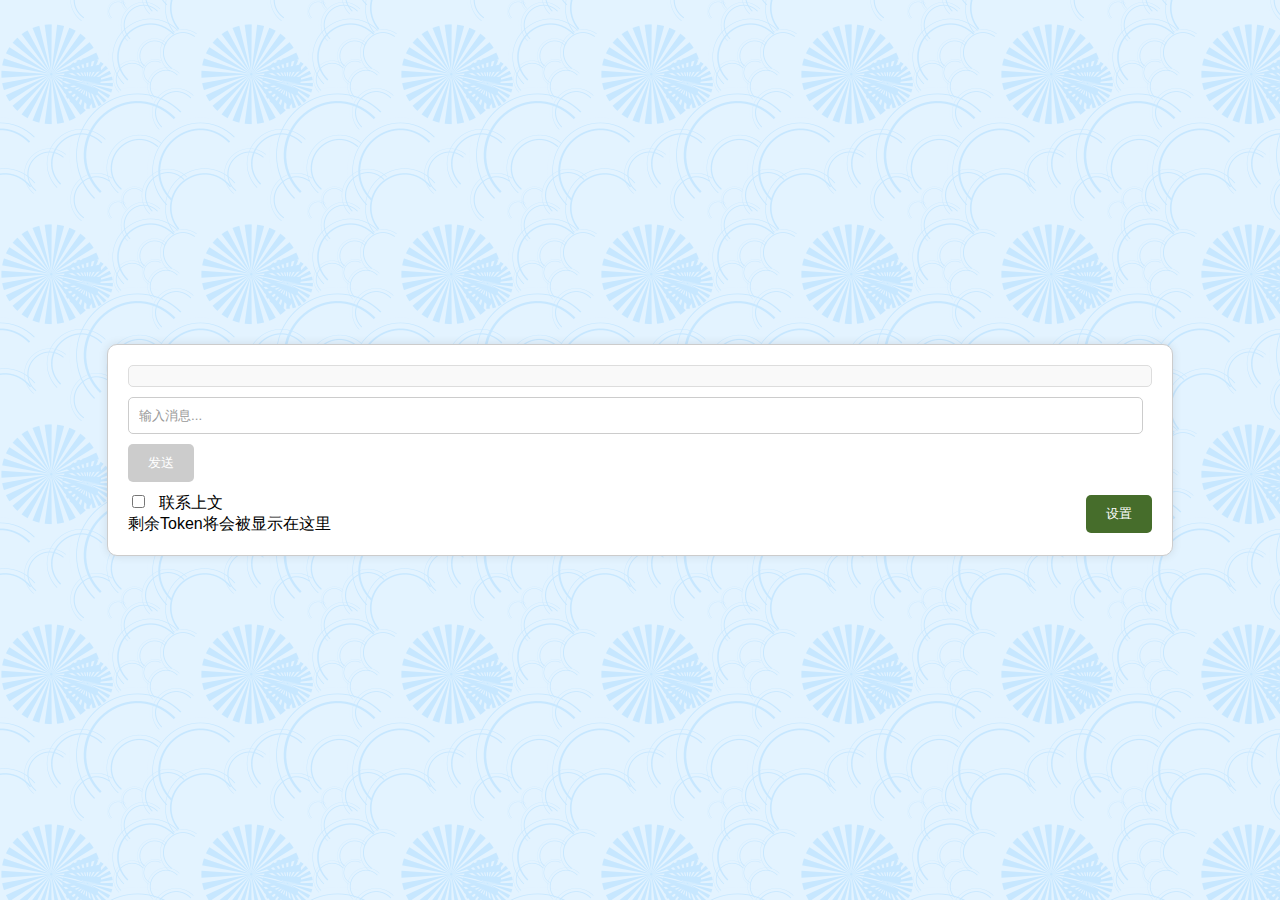
==== templates/index.html @ e00a704a "更改项目文件夹结构" ====
<!DOCTYPE html>
<html>
<head>
    <meta charset="UTF-8">
    <meta http-equiv="X-UA-Compatible" content="IE=edge">
    <meta name="viewport" content="width=device-width, initial-scale=1.0">
    <title>KakuAI</title>
    <link rel="stylesheet" type="text/css" href="../static/popup.css">
    <style>
        body {
            font-family: Arial, sans-serif;
            background-color: #f5f5f5;
            display: flex;
            justify-content: center;
            align-items: center;
            height: 100vh;
            margin: 0;
            background-image: url("../static/img/bg_circles.png");
        background-repeat: repeat;
        }
        #chat-container {
            width: 80%; /* 使用百分比宽度 */
            max-width: 1300px; /* 最大宽度，防止界面变得过宽 */
            background-color: #fff;
            border: 1px solid #ccc;
            border-radius: 10px;
            padding: 20px;
            box-shadow: 0 0 10px rgba(0, 0, 0, 0.1);
        }
        #chat-messages {
            max-height: 500px;
            overflow-y: auto;
            border: 1px solid #ddd;
            border-radius: 5px;
            padding: 10px;
            background-color: #f9f9f9;
            word-wrap: break-word; /* 自动换行 */
            white-space: pre-wrap; /* 保留空格并自动换行 */
        }
        .message-divider {
            border-top: 1px solid #ccc;
            margin: 10px 0;
        }
        #user-input {
            width: 97%;
            padding: 10px;
            border: 1px solid #ccc;
            border-radius: 5px;
            margin-top: 10px;
        }
        #user-input:focus {
            outline: none;
        }
        #user-input::placeholder {
            color: #999;
        }
        #user-input-button {
            background-color: #007bff;
            color: #fff;
            border: none;
            border-radius: 5px;
            padding: 10px 20px;
            margin-top: 10px;
            cursor: pointer;
        }
        #user-input-button:disabled {
            background-color: #ccc;
            cursor: not-allowed;
        }
        /* 新增样式 */
        #additional-controls {
            display: flex;
            align-items: center;
            justify-content: space-between; /* 左右对齐 */
            margin-top: 10px;
        }
        #additional-controls input[type="checkbox"] {
            margin-right: 10px;
        }
        #additional-controls button {
            background-color: #466d2b;
            color: #fff;
            border: none;
            border-radius: 5px;
            padding: 10px 20px;
            cursor: pointer;
        }
    </style>
</head>
<body onload="checkCookie()">
    <div id="chat-container">
        <div id="chat-messages"></div>
        <input type="text" id="user-input" placeholder="输入消息..."> <!-- 用户输入消息的输入框 -->
        <button id="user-input-button" disabled>发送</button> <!-- 发送消息按钮初始状态禁用 -->
        <!-- 新增复选框、文本和附加功能按钮 -->
        <img id="loadingico" alt="Loading..." src="https://www.intogif.com/resource/image/loading/radio.gif" style="height: 50px;transform: translate(10px, 20px);display: none;"/>
        <div id="additional-controls">
            <label>
                <input type="checkbox" id="additional-checkbox"> 联系上文 <a id="showtoken"><br>剩余Token将会被显示在这里</a>
            </label>
            <button id="additional-button">设置</button>
        </div>
    </div>

    <div id="popup-container" class="hidden"> <!--菜单部分-->
        <div id="popup">
            <button id="close-popup">关闭</button>
            <h1>设置</h1>
            <p>使用的AI模型</p>
            <select id="setUpDropdown" defaultValue="qwen-turbo" onchange="setCookie('modelSet', document.getElementById('setUpDropdown').value, 265)">
                <option value="qwen-turbo">qwen-turbo</option>
                <option value="chatglm-turbo">chatglmTurbo</option>
                <option value="gpt3.5-turbo">gpt3.5-turbo(X3 Token)</option>
                <option value="gpt4.0-turbo">gpt4.0-turbo(X45 Token)</option>
            </select>
            <hr>
            <h3>当前UserKey</h3>
            <a id="showUserKey"><br>当前UserKey将会被显示在这里</a>
            <hr>
            <div id="buttons">
                <button id="setUpButton1">设置UserKey</button>
                <button id="setUpButton2" onclick="window.location.href = 'https://afdian.net/a/kaku55'">获取更多Token</button>
            </div>
        </div>
    </div>

    <script>
        const chatMessages = document.getElementById('chat-messages'); // 聊天消息容器
        const userInput = document.getElementById('user-input'); // 用户输入消息的输入框
        const sendButton = document.getElementById('user-input-button'); // 发送消息按钮
        const additionalButton = document.getElementById('additional-button'); // 附加功能按钮
        const additionalCheckbox = document.getElementById('additional-checkbox'); // 复选框
        const popupContainer = document.getElementById('popup-container'); // 菜单容器
        const closePopup = document.getElementById('close-popup'); // 关闭菜单按钮
        const setUpButton1 = document.getElementById('setUpButton1');// 菜单按钮1

        var userhs1 = "x"; // 历史记录的保存
        var userhs0 = "x";
        var boths1 = "x";
        var boths0 = "x";

        // 关闭菜单
        closePopup.addEventListener('click', () => {
            popupContainer.style.right = '-100%';
            popupContainer.classList.add('hidden');
        });

        // 点击发送按钮后的处理函数
        sendButton.addEventListener('click', sendMessage);
        // 用户输入消息后的处理函数
        userInput.addEventListener('input', handleUserInput);
        // 点击附加功能按钮后的处理函数
        additionalButton.addEventListener('click', additionalFunction);
        // 菜单按钮的处理函数
        setUpButton1.addEventListener('click',resetCookie);

        // 发送消息函数
        function sendMessage() {
            document.getElementById("loadingico").style.display = "";
            const userMessage = userInput.value; // 获取用户输入的消息
            appendMessage('你', userMessage); // 在聊天界面中添加用户消息
            userInput.value = ''; // 清空输入框

            // 立即禁用发送按钮
            sendButton.disabled = true;

            // 在实际应用中，你可以将用户消息发送到后端进行处理
            // 在这个示例中，我们模拟了来自助手的响应
            setTimeout(function() {
                requestAPI(userMessage);
            }, 500);
        }

        // 在聊天界面中添加消息
        function appendMessage(sender, message) {
            const messageDiv = document.createElement('div');
            messageDiv.innerHTML = `<strong>${sender}:</strong> ${message}`;
            chatMessages.appendChild(messageDiv);

            // 在每条消息后添加分隔线
            const divider = document.createElement('div');
            divider.className = 'message-divider';
            chatMessages.appendChild(divider);
        }

        // 附加功能按钮的处理函数
        function additionalFunction() {
            // 处理附加功能按钮的点击事件
            popupContainer.classList.remove('hidden');
            popupContainer.style.right = '0';
        }

        // 用户输入框的输入事件处理函数
        function handleUserInput() {
            // 根据用户输入的内容启用或禁用发送按钮
            sendButton.disabled = userInput.value.trim() === '';
        }

        // 使用Cookie保存用户的UserKey
        function setCookie(cname, cvalue, exdays) {
            var d = new Date();
            d.setTime(d.getTime() + (exdays * 24 * 60 * 60 * 1000));
            var expires = "expires=" + d.toGMTString();
            document.cookie = cname + "=" + cvalue + "; " + expires;
        }
            function getCookie(cname) {
            var name = cname + "=";
            var ca = document.cookie.split(';');
            for (var i = 0; i < ca.length; i++) {
                var c = ca[i].trim();
                if (c.indexOf(name) == 0) { return c.substring(name.length, c.length); }
            }
            return "";
        }
            function checkCookie() {
            var user = getCookie("userkey");
            if (user != "") {
                alert("欢迎回来 UserKey：" + user +"\n当前选择模型：" + getCookie("modelSet"));
                document.getElementById("showUserKey").innerHTML = user;
                document.getElementById('setUpDropdown').value = getCookie("modelSet");
            }
            else {
                user = prompt("请输入你的Userkey:", "");
                if (user != "" && user != null) {
                setCookie("userkey", user, 265);
                setCookie('modelSet', document.getElementById('setUpDropdown').value, 265);
                }
            }
        }
            function resetCookie() {
            user = prompt("请输入你的Userkey:", "");
            if (user != "" && user != null) {
                setCookie("userkey", user, 265);
                alert("UserKey已更新");
                document.getElementById("showUserKey").innerHTML = user;
            }
        }


            function requestAPI(message) {
            // 创建包含JSON数据的对象
            var requestData = {
                "model":document.getElementById("setUpDropdown").value,
                "prompt": message,
                "userkey": getCookie("userkey"),
                "context": Number(additionalCheckbox.checked),
                "history": [
                {
                    "user": userhs1 ,
                    "bot": boths1
                },
                {
                    "user": userhs0,
                    "bot": boths0
                }
                ]
            };

                
            fetch("http://chat.kakuweb.top:5000/api/user", {
            method: 'POST',
            headers: {
            'Content-Type': 'application/json'
            },
            body: JSON.stringify(requestData)
                })
            .then(response => response.json())
            .then(data => {
                // 在这里处理返回的JSON数据
            if (data["code"] == 200) {
                appendMessage("KakuAI"+"("+document.getElementById("setUpDropdown").value+")",data["output"]);
                    document.getElementById("showtoken").innerHTML = "<br>剩余Tokens:" + data["surplus"];
                }
            else{
                    alert("ErrCode:"+data["code"]+" "+data["output"])
                }
            userhs1 = userhs0;
            boths1 = boths0;
            userhs0 = message;
            boths0 = data["output"];
            loading = false;
            document.getElementById("loadingico").style.display = "none";
                // 可以根据返回的数据执行相应的操作
            })
            .catch(error => {
            console.error('请求出错:', error);
            alert('请求出错:', error);
            });


            }


    </script>
</body>
</html>
---- static/popup.css ----
#popup-container {
    position: fixed;
    top: 0;
    right: -100%;
    width: 100%;
    height: 100%;
    background: rgba(0, 0, 0, 0.5);
}

#popup {
    position: absolute;
    top: 0;
    right: 0;
    height: 100%;
    width: 20%;
    min-width: 150px;
    min-width: 200px;
    background: white;
    padding: 20px;
}

.hidden {
    display: none;
}

#close-popup {
    position: absolute;
    top: 10px;
    right: 10px;
}

#dropdown {
    margin: auto;
    width: 80%; /* 让<select>元素宽度占满容器 */
    margin-bottom: 10px; /* 添加一些底部间距 */
}

#buttons {
    margin: auto;
    width: 50%;
    display: flex;
    flex-direction: column; /* 设置按钮垂直排列 */
}

#buttons button {
    margin: 10px 0; /* 添加按钮之间的垂直间距 */
}
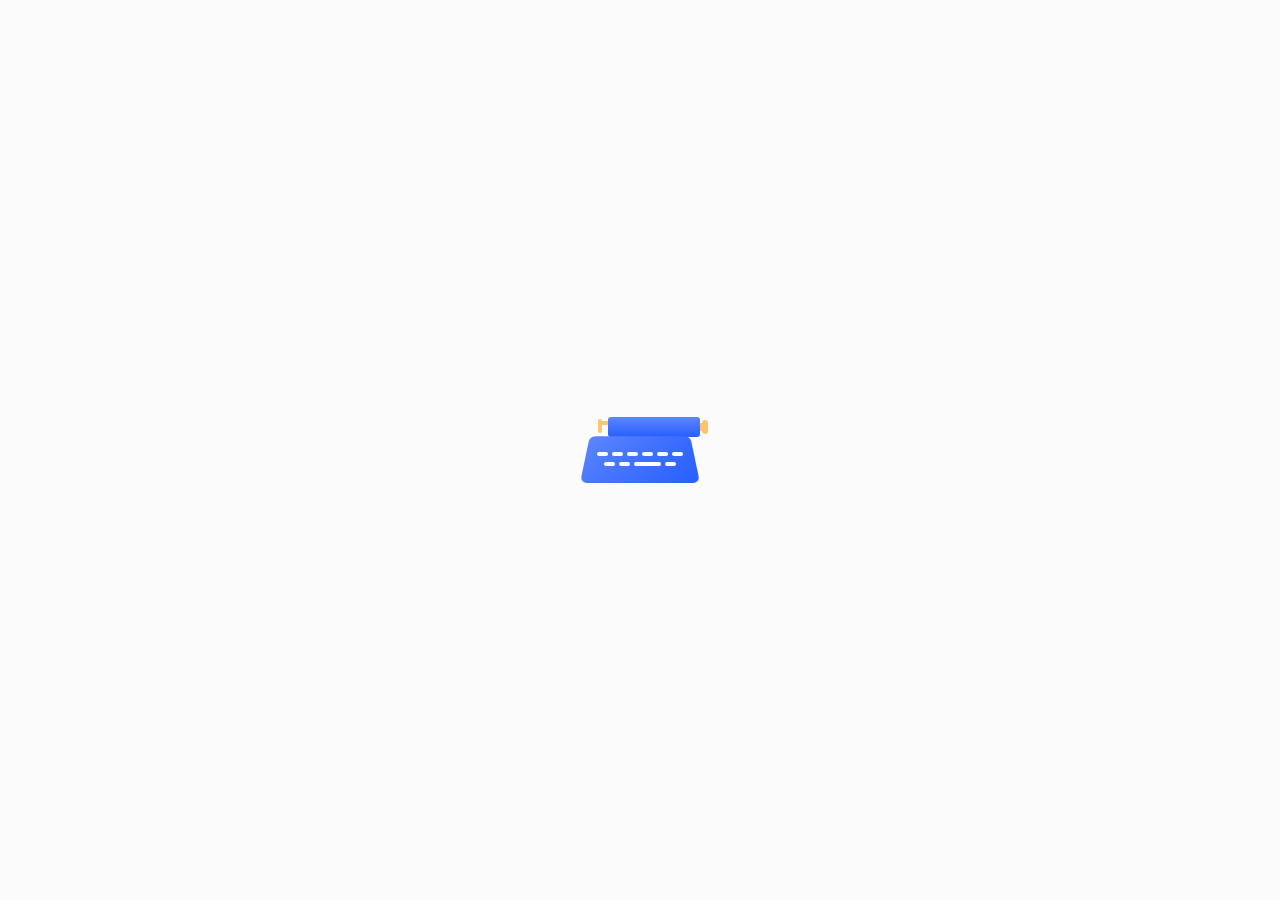
==== commit 8e086129: "前端页面重构" ====
--- a/templates/index.html
+++ b/templates/index.html
@@ -1,99 +1,48 @@
 <!DOCTYPE html>
 <html>
+
 <head>
     <meta charset="UTF-8">
     <meta http-equiv="X-UA-Compatible" content="IE=edge">
     <meta name="viewport" content="width=device-width, initial-scale=1.0">
     <title>KakuAI</title>
     <link rel="stylesheet" type="text/css" href="../static/popup.css">
-    <style>
-        body {
-            font-family: Arial, sans-serif;
-            background-color: #f5f5f5;
-            display: flex;
-            justify-content: center;
-            align-items: center;
-            height: 100vh;
-            margin: 0;
-            background-image: url("../static/img/bg_circles.png");
-        background-repeat: repeat;
-        }
-        #chat-container {
-            width: 80%; /* 使用百分比宽度 */
-            max-width: 1300px; /* 最大宽度，防止界面变得过宽 */
-            background-color: #fff;
-            border: 1px solid #ccc;
-            border-radius: 10px;
-            padding: 20px;
-            box-shadow: 0 0 10px rgba(0, 0, 0, 0.1);
-        }
-        #chat-messages {
-            max-height: 500px;
-            overflow-y: auto;
-            border: 1px solid #ddd;
-            border-radius: 5px;
-            padding: 10px;
-            background-color: #f9f9f9;
-            word-wrap: break-word; /* 自动换行 */
-            white-space: pre-wrap; /* 保留空格并自动换行 */
-        }
-        .message-divider {
-            border-top: 1px solid #ccc;
-            margin: 10px 0;
-        }
-        #user-input {
-            width: 97%;
-            padding: 10px;
-            border: 1px solid #ccc;
-            border-radius: 5px;
-            margin-top: 10px;
-        }
-        #user-input:focus {
-            outline: none;
-        }
-        #user-input::placeholder {
-            color: #999;
-        }
-        #user-input-button {
-            background-color: #007bff;
-            color: #fff;
-            border: none;
-            border-radius: 5px;
-            padding: 10px 20px;
-            margin-top: 10px;
-            cursor: pointer;
-        }
-        #user-input-button:disabled {
-            background-color: #ccc;
-            cursor: not-allowed;
-        }
-        /* 新增样式 */
-        #additional-controls {
-            display: flex;
-            align-items: center;
-            justify-content: space-between; /* 左右对齐 */
-            margin-top: 10px;
-        }
-        #additional-controls input[type="checkbox"] {
-            margin-right: 10px;
-        }
-        #additional-controls button {
-            background-color: #466d2b;
-            color: #fff;
-            border: none;
-            border-radius: 5px;
-            padding: 10px 20px;
-            cursor: pointer;
-        }
-    </style>
+    <link rel="stylesheet" type="text/css" href="../static/index.css">
+    <link rel="stylesheet" type="text/css" href="../static/loading.css">
 </head>
-<body onload="checkCookie()">
+
+<body onload="init()">
+    <div id="loading" class="loading">
+        <div class="typewriter">
+            <div class="slide"><i></i></div>
+            <div class="paper"></div>
+            <div class="keyboard"></div>
+        </div>
+    </div>
+    <!--全局遮罩-->
+    <div id="global-blur"></div>
+    <!-- 通知框容器 -->
+    <div id="notification" class="notification">
+        <!-- 通知框内容容器 -->
+        <div class="notification-content">
+            <!-- 关闭按钮 -->
+            <span class="close" onclick="closeNotification()">&times;</span>
+            <!-- 通知文本 -->
+            <p id="notificationText">这是一条通知。</p>
+            <!-- 进度条容器 -->
+            <div class="progress-bar">
+                <!-- 进度条内部 -->
+                <div id="progressBarInner" class="progress-bar-inner"></div>
+            </div>
+        </div>
+    </div>
     <div id="chat-container">
         <div id="chat-messages"></div>
         <input type="text" id="user-input" placeholder="输入消息..."> <!-- 用户输入消息的输入框 -->
         <button id="user-input-button" disabled>发送</button> <!-- 发送消息按钮初始状态禁用 -->
         <!-- 新增复选框、文本和附加功能按钮 -->
-        <img id="loadingico" alt="Loading..." src="https://www.intogif.com/resource/image/loading/radio.gif" style="height: 50px;transform: translate(10px, 20px);display: none;"/>
+        <img id="loadingico" alt="Loading..." src="../static/img/loading.gif"
+            style="height: 50px;transform: translate(10px, 20px);display: none;" />
         <div id="additional-controls">
             <label>
                 <input type="checkbox" id="additional-checkbox"> 联系上文 <a id="showtoken"><br>剩余Token将会被显示在这里</a>
@@ -103,11 +52,12 @@
     </div>
 
     <div id="popup-container" class="hidden"> <!--菜单部分-->
-        <div id="popup">
+        <div style="padding: 20px;">
             <button id="close-popup">关闭</button>
             <h1>设置</h1>
             <p>使用的AI模型</p>
-            <select id="setUpDropdown" defaultValue="qwen-turbo" onchange="setCookie('modelSet', document.getElementById('setUpDropdown').value, 265)">
+            <select id="setUpDropdown" defaultValue="qwen-turbo"
+                onchange="setCookie('modelSet', document.getElementById('setUpDropdown').value, 265)">
                 <option value="qwen-turbo">qwen-turbo</option>
                 <option value="chatglm-turbo">chatglmTurbo</option>
                 <option value="gpt3.5-turbo">gpt3.5-turbo(X3 Token)</option>
@@ -119,11 +69,13 @@
             <hr>
             <div id="buttons">
                 <button id="setUpButton1">设置UserKey</button>
-                <button id="setUpButton2" onclick="window.location.href = 'https://afdian.net/a/kaku55'">获取更多Token</button>
+                <button id="setUpButton2"
+                    onclick="window.location.href = 'https://afdian.net/a/kaku55'">获取更多Token</button>
             </div>
         </div>
     </div>
 
+    <script src="../static/popupMessagesBox.js"></script>
     <script>
         const chatMessages = document.getElementById('chat-messages'); // 聊天消息容器
         const userInput = document.getElementById('user-input'); // 用户输入消息的输入框
@@ -133,6 +85,7 @@
         const popupContainer = document.getElementById('popup-container'); // 菜单容器
         const closePopup = document.getElementById('close-popup'); // 关闭菜单按钮
         const setUpButton1 = document.getElementById('setUpButton1');// 菜单按钮1
+        const globalBlur = document.getElementById('global-blur'); //全局遮罩
 
         var userhs1 = "x"; // 历史记录的保存
         var userhs0 = "x";
@@ -141,8 +94,8 @@
 
         // 关闭菜单
         closePopup.addEventListener('click', () => {
-            popupContainer.style.right = '-100%';
-            popupContainer.classList.add('hidden');
+            popupContainer.classList.remove('show');
+            globalBlur.style.opacity = 0;
         });
 
         // 点击发送按钮后的处理函数
@@ -152,7 +105,7 @@
         // 点击附加功能按钮后的处理函数
         additionalButton.addEventListener('click', additionalFunction);
         // 菜单按钮的处理函数
-        setUpButton1.addEventListener('click',resetCookie);
+        setUpButton1.addEventListener('click', resetCookie);
 
         // 发送消息函数
         function sendMessage() {
@@ -166,7 +119,7 @@
 
             // 在实际应用中，你可以将用户消息发送到后端进行处理
             // 在这个示例中，我们模拟了来自助手的响应
-            setTimeout(function() {
+            setTimeout(function () {
                 requestAPI(userMessage);
             }, 500);
         }
@@ -186,8 +139,8 @@
         // 附加功能按钮的处理函数
         function additionalFunction() {
             // 处理附加功能按钮的点击事件
-            popupContainer.classList.remove('hidden');
-            popupContainer.style.right = '0';
+            popupContainer.classList.add('show');
+            globalBlur.style.opacity = 1; //开启毛玻璃效果
         }
 
         // 用户输入框的输入事件处理函数
@@ -203,7 +156,16 @@
             var expires = "expires=" + d.toGMTString();
             document.cookie = cname + "=" + cvalue + "; " + expires;
         }
-            function getCookie(cname) {
+
+        function init() {
+            setTimeout(function () {
+                checkCookie()
+                document.getElementById("loading").style.opacity = 0;
+            }, 1000);
+
+        }
+
+        function getCookie(cname) {
             var name = cname + "=";
             var ca = document.cookie.split(';');
             for (var i = 0; i < ca.length; i++) {
@@ -212,22 +174,22 @@
             }
             return "";
         }
-            function checkCookie() {
+        function checkCookie() {
             var user = getCookie("userkey");
             if (user != "") {
-                alert("欢迎回来 UserKey：" + user +"\n当前选择模型：" + getCookie("modelSet"));
+                showNotification("欢迎回来\nUserKey：" + user + "\n当前选择模型：" + getCookie("modelSet"));
                 document.getElementById("showUserKey").innerHTML = user;
                 document.getElementById('setUpDropdown').value = getCookie("modelSet");
             }
             else {
                 user = prompt("请输入你的Userkey:", "");
                 if (user != "" && user != null) {
-                setCookie("userkey", user, 265);
-                setCookie('modelSet', document.getElementById('setUpDropdown').value, 265);
+                    setCookie("userkey", user, 265);
+                    setCookie('modelSet', document.getElementById('setUpDropdown').value, 265);
                 }
             }
         }
-            function resetCookie() {
+        function resetCookie() {
             user = prompt("请输入你的Userkey:", "");
             if (user != "" && user != null) {
                 setCookie("userkey", user, 265);
@@ -237,60 +199,57 @@
         }
 
 
-            function requestAPI(message) {
+        function requestAPI(message) {
             // 创建包含JSON数据的对象
             var requestData = {
-                "model":document.getElementById("setUpDropdown").value,
+                "model": document.getElementById("setUpDropdown").value,
                 "prompt": message,
                 "userkey": getCookie("userkey"),
                 "context": Number(additionalCheckbox.checked),
                 "history": [
-                {
-                    "user": userhs1 ,
-                    "bot": boths1
-                },
-                {
-                    "user": userhs0,
-                    "bot": boths0
-                }
+                    {
+                        "user": userhs1,
+                        "bot": boths1
+                    },
+                    {
+                        "user": userhs0,
+                        "bot": boths0
+                    }
                 ]
             };
 
-                
-            fetch("http://chat.kakuweb.top:5000/api/user", {
-            method: 'POST',
-            headers: {
-            'Content-Type': 'application/json'
-            },
-            body: JSON.stringify(requestData)
+
+            fetch("api/user", {
+                method: 'POST',
+                headers: {
+                    'Content-Type': 'application/json'
+                },
+                body: JSON.stringify(requestData)
+            })
+                .then(response => response.json())
+                .then(data => {
+                    // 在这里处理返回的JSON数据
+                    if (data["code"] == 200) {
+                        appendMessage("KakuAI" + "(" + document.getElementById("setUpDropdown").value + ")", data["output"]);
+                        document.getElementById("showtoken").innerHTML = "<br>剩余Tokens:" + data["surplus"];
+                    }
+                    else {
+                        alert("ErrCode:" + data["code"] + " " + data["output"])
+                    }
+                    userhs1 = userhs0;
+                    boths1 = boths0;
+                    userhs0 = message;
+                    boths0 = data["output"];
+                    loading = false;
+                    document.getElementById("loadingico").style.display = "none";
+                    // 可以根据返回的数据执行相应的操作
                 })
-            .then(response => response.json())
-            .then(data => {
-                // 在这里处理返回的JSON数据
-            if (data["code"] == 200) {
-                appendMessage("KakuAI"+"("+document.getElementById("setUpDropdown").value+")",data["output"]);
-                    document.getElementById("showtoken").innerHTML = "<br>剩余Tokens:" + data["surplus"];
-                }
-            else{
-                    alert("ErrCode:"+data["code"]+" "+data["output"])
-                }
-            userhs1 = userhs0;
-            boths1 = boths0;
-            userhs0 = message;
-            boths0 = data["output"];
-            loading = false;
-            document.getElementById("loadingico").style.display = "none";
-                // 可以根据返回的数据执行相应的操作
-            })
-            .catch(error => {
-            console.error('请求出错:', error);
-            alert('请求出错:', error);
-            });
-
-
-            }
-
-
+                .catch(error => {
+                    console.error('请求出错:', error);
+                    alert('请求出错:', error);
+                });
+        }
     </script>
 </body>
-</html>
+
+</html>--- a/static/popup.css
+++ b/static/popup.css
@@ -1,26 +1,34 @@
-#popup-container {
+#global-blur {
+    background-color: rgba(255, 255, 255, 0);
     position: fixed;
     top: 0;
-    right: -100%;
+    left: 0;
     width: 100%;
     height: 100%;
-    background: rgba(0, 0, 0, 0.5);
+    backdrop-filter: blur(8px); /* 模糊度可以根据需要调整 */
+    transition: display;
+    z-index: 1; /* 保证遮罩在页面上方 */
+    pointer-events: none; /* 确保遮罩不影响下方元素的交互 */
+    opacity: 0;
+    transition: opacity 0.3s ease
 }
 
-#popup {
-    position: absolute;
+#popup-container {
+    background-color: #f1f1f1;
+    height: 100%;
+    width: 250px;
+    position: fixed;
     top: 0;
     right: 0;
-    height: 100%;
-    width: 20%;
-    min-width: 150px;
-    min-width: 200px;
-    background: white;
-    padding: 20px;
+    overflow-x: hidden;
+    padding-top: 60px;
+    z-index: 2;
+    transition: transform 0.4s ease;
+    transform: translateX(250px);
 }
 
-.hidden {
-    display: none;
+#popup-container.show {
+    transform: translateX(0);
 }
 
 #close-popup {
@@ -31,17 +39,84 @@
 
 #dropdown {
     margin: auto;
-    width: 80%; /* 让<select>元素宽度占满容器 */
-    margin-bottom: 10px; /* 添加一些底部间距 */
+    width: 80%;
+    /* 让<select>元素宽度占满容器 */
+    margin-bottom: 10px;
+    /* 添加一些底部间距 */
 }
 
 #buttons {
     margin: auto;
     width: 50%;
     display: flex;
-    flex-direction: column; /* 设置按钮垂直排列 */
+    flex-direction: column;
+    /* 设置按钮垂直排列 */
 }
 
 #buttons button {
-    margin: 10px 0; /* 添加按钮之间的垂直间距 */
+    margin: 10px 0;
+    /* 添加按钮之间的垂直间距 */
+}
+
+/* 弹窗消息框CSS */
+
+/* 定义通知框的样式 */
+.notification {
+    display: none;
+    /* 初始状态下通知框不显示 */
+    position: fixed;
+    top: 10px;
+    right: 10px;
+    width: 300px;
+    background-color: #f1f1f1;
+    padding: 10px;
+    border: 1px solid #ddd;
+    border-radius: 5px;
+    box-shadow: 0 0 10px rgba(0, 0, 0, 0.1);
+    opacity: 0;
+    /* 初始透明度为 0，即不可见 */
+    transform: translateY(-20px);
+    /* 初始向上平移20px，用于动画效果 */
+    transition: opacity 0.3s ease, transform 0.3s ease;
+    /* 添加过渡效果 */
+}
+
+/* 定义显示状态下的通知框样式 */
+.notification.show {
+    opacity: 1;
+    /* 显示状态下透明度为 1，即完全可见 */
+    transform: translateY(0);
+    /* 平移恢复到原位，显示的过渡效果 */
+}
+
+/* 定义通知框内的内容容器样式 */
+.notification-content {
+    position: relative;
+}
+
+/* 定义关闭按钮的样式 */
+.close {
+    position: absolute;
+    top: 0;
+    right: 0;
+    font-size: 18px;
+    cursor: pointer;
+}
+
+/* 定义进度条样式 */
+.progress-bar {
+    height: 10px;
+    background-color: #ddd;
+    border-radius: 5px;
+    margin-top: 10px;
+    overflow: hidden;
+}
+
+/* 定义进度条内部样式 */
+.progress-bar-inner {
+    height: 100%;
+    width: 100%;
+    background-color: #4caf50;
+    transition: width 0.3s linear;
+    /* 添加进度条宽度变化的线性过渡效果 */
 }--- a/static/index.css
+++ b/static/index.css
@@ -0,0 +1,78 @@
+body {
+    font-family: Arial, sans-serif;
+    background-color: #f5f5f5;
+    display: flex;
+    justify-content: center;
+    align-items: center;
+    height: 100vh;
+    margin: 0;
+    background-image: url("../static/img/bg_circles.png");
+background-repeat: repeat;
+}
+#chat-container {
+    width: 80%; /* 使用百分比宽度 */
+    max-width: 1300px; /* 最大宽度，防止界面变得过宽 */
+    background-color: #fff;
+    border: 1px solid #ccc;
+    border-radius: 10px;
+    padding: 20px;
+    box-shadow: 0 0 10px rgba(0, 0, 0, 0.1);
+}
+#chat-messages {
+    max-height: 500px;
+    overflow-y: auto;
+    border: 1px solid #ddd;
+    border-radius: 5px;
+    padding: 10px;
+    background-color: #f9f9f9;
+    word-wrap: break-word; /* 自动换行 */
+    white-space: pre-wrap; /* 保留空格并自动换行 */
+}
+.message-divider {
+    border-top: 1px solid #ccc;
+    margin: 10px 0;
+}
+#user-input {
+    width: 97%;
+    padding: 10px;
+    border: 1px solid #ccc;
+    border-radius: 5px;
+    margin-top: 10px;
+}
+#user-input:focus {
+    outline: none;
+}
+#user-input::placeholder {
+    color: #999;
+}
+#user-input-button {
+    background-color: #007bff;
+    color: #fff;
+    border: none;
+    border-radius: 5px;
+    padding: 10px 20px;
+    margin-top: 10px;
+    cursor: pointer;
+}
+#user-input-button:disabled {
+    background-color: #ccc;
+    cursor: not-allowed;
+}
+/* 新增样式 */
+#additional-controls {
+    display: flex;
+    align-items: center;
+    justify-content: space-between; /* 左右对齐 */
+    margin-top: 10px;
+}
+#additional-controls input[type="checkbox"] {
+    margin-right: 10px;
+}
+#additional-controls button {
+    background-color: #466d2b;
+    color: #fff;
+    border: none;
+    border-radius: 5px;
+    padding: 10px 20px;
+    cursor: pointer;
+}--- a/static/loading.css
+++ b/static/loading.css
@@ -0,0 +1,270 @@
+.loading {
+  width: 100%;
+  height: 100vh;
+  opacity: 1;
+  position: fixed;
+  display: flex;
+  justify-content: center;
+  align-items: center;
+  z-index: 3;
+  background-color: #fbfbfb;
+  transition: opacity 1s ease;
+  pointer-events: none; /* 确保遮罩不影响下方元素的交互 */
+}
+
+.typewriter {
+  --blue: #5C86FF;
+  --blue-dark: #275EFE;
+  --key: #fff;
+  --paper: #EEF0FD;
+  --text: #D3D4EC;
+  --tool: #FBC56C;
+  --duration: 3s;
+  position: relative;
+  -webkit-animation: bounce05 var(--duration) linear infinite;
+  animation: bounce05 var(--duration) linear infinite;
+}
+
+.typewriter .slide {
+  width: 92px;
+  height: 20px;
+  border-radius: 3px;
+  margin-left: 14px;
+  transform: translateX(14px);
+  background: linear-gradient(var(--blue), var(--blue-dark));
+  -webkit-animation: slide05 var(--duration) ease infinite;
+  animation: slide05 var(--duration) ease infinite;
+}
+
+.typewriter .slide:before,
+.typewriter .slide:after,
+.typewriter .slide i:before {
+  content: "";
+  position: absolute;
+  background: var(--tool);
+}
+
+.typewriter .slide:before {
+  width: 2px;
+  height: 8px;
+  top: 6px;
+  left: 100%;
+}
+
+.typewriter .slide:after {
+  left: 94px;
+  top: 3px;
+  height: 14px;
+  width: 6px;
+  border-radius: 3px;
+}
+
+.typewriter .slide i {
+  display: block;
+  position: absolute;
+  right: 100%;
+  width: 6px;
+  height: 4px;
+  top: 4px;
+  background: var(--tool);
+}
+
+.typewriter .slide i:before {
+  right: 100%;
+  top: -2px;
+  width: 4px;
+  border-radius: 2px;
+  height: 14px;
+}
+
+.typewriter .paper {
+  position: absolute;
+  left: 24px;
+  top: -26px;
+  width: 40px;
+  height: 46px;
+  border-radius: 5px;
+  background: var(--paper);
+  transform: translateY(46px);
+  -webkit-animation: paper05 var(--duration) linear infinite;
+  animation: paper05 var(--duration) linear infinite;
+}
+
+.typewriter .paper:before {
+  content: "";
+  position: absolute;
+  left: 6px;
+  right: 6px;
+  top: 7px;
+  border-radius: 2px;
+  height: 4px;
+  transform: scaleY(0.8);
+  background: var(--text);
+  box-shadow: 0 12px 0 var(--text), 0 24px 0 var(--text), 0 36px 0 var(--text);
+}
+
+.typewriter .keyboard {
+  width: 120px;
+  height: 56px;
+  margin-top: -10px;
+  z-index: 1;
+  position: relative;
+}
+
+.typewriter .keyboard:before,
+.typewriter .keyboard:after {
+  content: "";
+  position: absolute;
+}
+
+.typewriter .keyboard:before {
+  top: 0;
+  left: 0;
+  right: 0;
+  bottom: 0;
+  border-radius: 7px;
+  background: linear-gradient(135deg, var(--blue), var(--blue-dark));
+  transform: perspective(10px) rotateX(2deg);
+  transform-origin: 50% 100%;
+}
+
+.typewriter .keyboard:after {
+  left: 2px;
+  top: 25px;
+  width: 11px;
+  height: 4px;
+  border-radius: 2px;
+  box-shadow: 15px 0 0 var(--key), 30px 0 0 var(--key), 45px 0 0 var(--key), 60px 0 0 var(--key), 75px 0 0 var(--key), 90px 0 0 var(--key), 22px 10px 0 var(--key), 37px 10px 0 var(--key), 52px 10px 0 var(--key), 60px 10px 0 var(--key), 68px 10px 0 var(--key), 83px 10px 0 var(--key);
+  -webkit-animation: keyboard05 var(--duration) linear infinite;
+  animation: keyboard05 var(--duration) linear infinite;
+}
+
+@keyframes bounce05 {
+
+  85%,
+  92%,
+  100% {
+    transform: translateY(0);
+  }
+
+  89% {
+    transform: translateY(-4px);
+  }
+
+  95% {
+    transform: translateY(2px);
+  }
+}
+
+@keyframes slide05 {
+  5% {
+    transform: translateX(14px);
+  }
+
+  15%,
+  30% {
+    transform: translateX(6px);
+  }
+
+  40%,
+  55% {
+    transform: translateX(0);
+  }
+
+  65%,
+  70% {
+    transform: translateX(-4px);
+  }
+
+  80%,
+  89% {
+    transform: translateX(-12px);
+  }
+
+  100% {
+    transform: translateX(14px);
+  }
+}
+
+@keyframes paper05 {
+  5% {
+    transform: translateY(46px);
+  }
+
+  20%,
+  30% {
+    transform: translateY(34px);
+  }
+
+  40%,
+  55% {
+    transform: translateY(22px);
+  }
+
+  65%,
+  70% {
+    transform: translateY(10px);
+  }
+
+  80%,
+  85% {
+    transform: translateY(0);
+  }
+
+  92%,
+  100% {
+    transform: translateY(46px);
+  }
+}
+
+@keyframes keyboard05 {
+
+  5%,
+  12%,
+  21%,
+  30%,
+  39%,
+  48%,
+  57%,
+  66%,
+  75%,
+  84% {
+    box-shadow: 15px 0 0 var(--key), 30px 0 0 var(--key), 45px 0 0 var(--key), 60px 0 0 var(--key), 75px 0 0 var(--key), 90px 0 0 var(--key), 22px 10px 0 var(--key), 37px 10px 0 var(--key), 52px 10px 0 var(--key), 60px 10px 0 var(--key), 68px 10px 0 var(--key), 83px 10px 0 var(--key);
+  }
+
+  9% {
+    box-shadow: 15px 2px 0 var(--key), 30px 0 0 var(--key), 45px 0 0 var(--key), 60px 0 0 var(--key), 75px 0 0 var(--key), 90px 0 0 var(--key), 22px 10px 0 var(--key), 37px 10px 0 var(--key), 52px 10px 0 var(--key), 60px 10px 0 var(--key), 68px 10px 0 var(--key), 83px 10px 0 var(--key);
+  }
+
+  18% {
+    box-shadow: 15px 0 0 var(--key), 30px 0 0 var(--key), 45px 0 0 var(--key), 60px 2px 0 var(--key), 75px 0 0 var(--key), 90px 0 0 var(--key), 22px 10px 0 var(--key), 37px 10px 0 var(--key), 52px 10px 0 var(--key), 60px 10px 0 var(--key), 68px 10px 0 var(--key), 83px 10px 0 var(--key);
+  }
+
+  27% {
+    box-shadow: 15px 0 0 var(--key), 30px 0 0 var(--key), 45px 0 0 var(--key), 60px 0 0 var(--key), 75px 0 0 var(--key), 90px 0 0 var(--key), 22px 12px 0 var(--key), 37px 10px 0 var(--key), 52px 10px 0 var(--key), 60px 10px 0 var(--key), 68px 10px 0 var(--key), 83px 10px 0 var(--key);
+  }
+
+  36% {
+    box-shadow: 15px 0 0 var(--key), 30px 0 0 var(--key), 45px 0 0 var(--key), 60px 0 0 var(--key), 75px 0 0 var(--key), 90px 0 0 var(--key), 22px 10px 0 var(--key), 37px 10px 0 var(--key), 52px 12px 0 var(--key), 60px 12px 0 var(--key), 68px 12px 0 var(--key), 83px 10px 0 var(--key);
+  }
+
+  45% {
+    box-shadow: 15px 0 0 var(--key), 30px 0 0 var(--key), 45px 0 0 var(--key), 60px 0 0 var(--key), 75px 0 0 var(--key), 90px 2px 0 var(--key), 22px 10px 0 var(--key), 37px 10px 0 var(--key), 52px 10px 0 var(--key), 60px 10px 0 var(--key), 68px 10px 0 var(--key), 83px 10px 0 var(--key);
+  }
+
+  54% {
+    box-shadow: 15px 0 0 var(--key), 30px 2px 0 var(--key), 45px 0 0 var(--key), 60px 0 0 var(--key), 75px 0 0 var(--key), 90px 0 0 var(--key), 22px 10px 0 var(--key), 37px 10px 0 var(--key), 52px 10px 0 var(--key), 60px 10px 0 var(--key), 68px 10px 0 var(--key), 83px 10px 0 var(--key);
+  }
+
+  63% {
+    box-shadow: 15px 0 0 var(--key), 30px 0 0 var(--key), 45px 0 0 var(--key), 60px 0 0 var(--key), 75px 0 0 var(--key), 90px 0 0 var(--key), 22px 10px 0 var(--key), 37px 10px 0 var(--key), 52px 10px 0 var(--key), 60px 10px 0 var(--key), 68px 10px 0 var(--key), 83px 12px 0 var(--key);
+  }
+
+  72% {
+    box-shadow: 15px 0 0 var(--key), 30px 0 0 var(--key), 45px 2px 0 var(--key), 60px 0 0 var(--key), 75px 0 0 var(--key), 90px 0 0 var(--key), 22px 10px 0 var(--key), 37px 10px 0 var(--key), 52px 10px 0 var(--key), 60px 10px 0 var(--key), 68px 10px 0 var(--key), 83px 10px 0 var(--key);
+  }
+
+  81% {
+    box-shadow: 15px 0 0 var(--key), 30px 0 0 var(--key), 45px 0 0 var(--key), 60px 0 0 var(--key), 75px 0 0 var(--key), 90px 0 0 var(--key), 22px 10px 0 var(--key), 37px 12px 0 var(--key), 52px 10px 0 var(--key), 60px 10px 0 var(--key), 68px 10px 0 var(--key), 83px 10px 0 var(--key);
+  }
+}